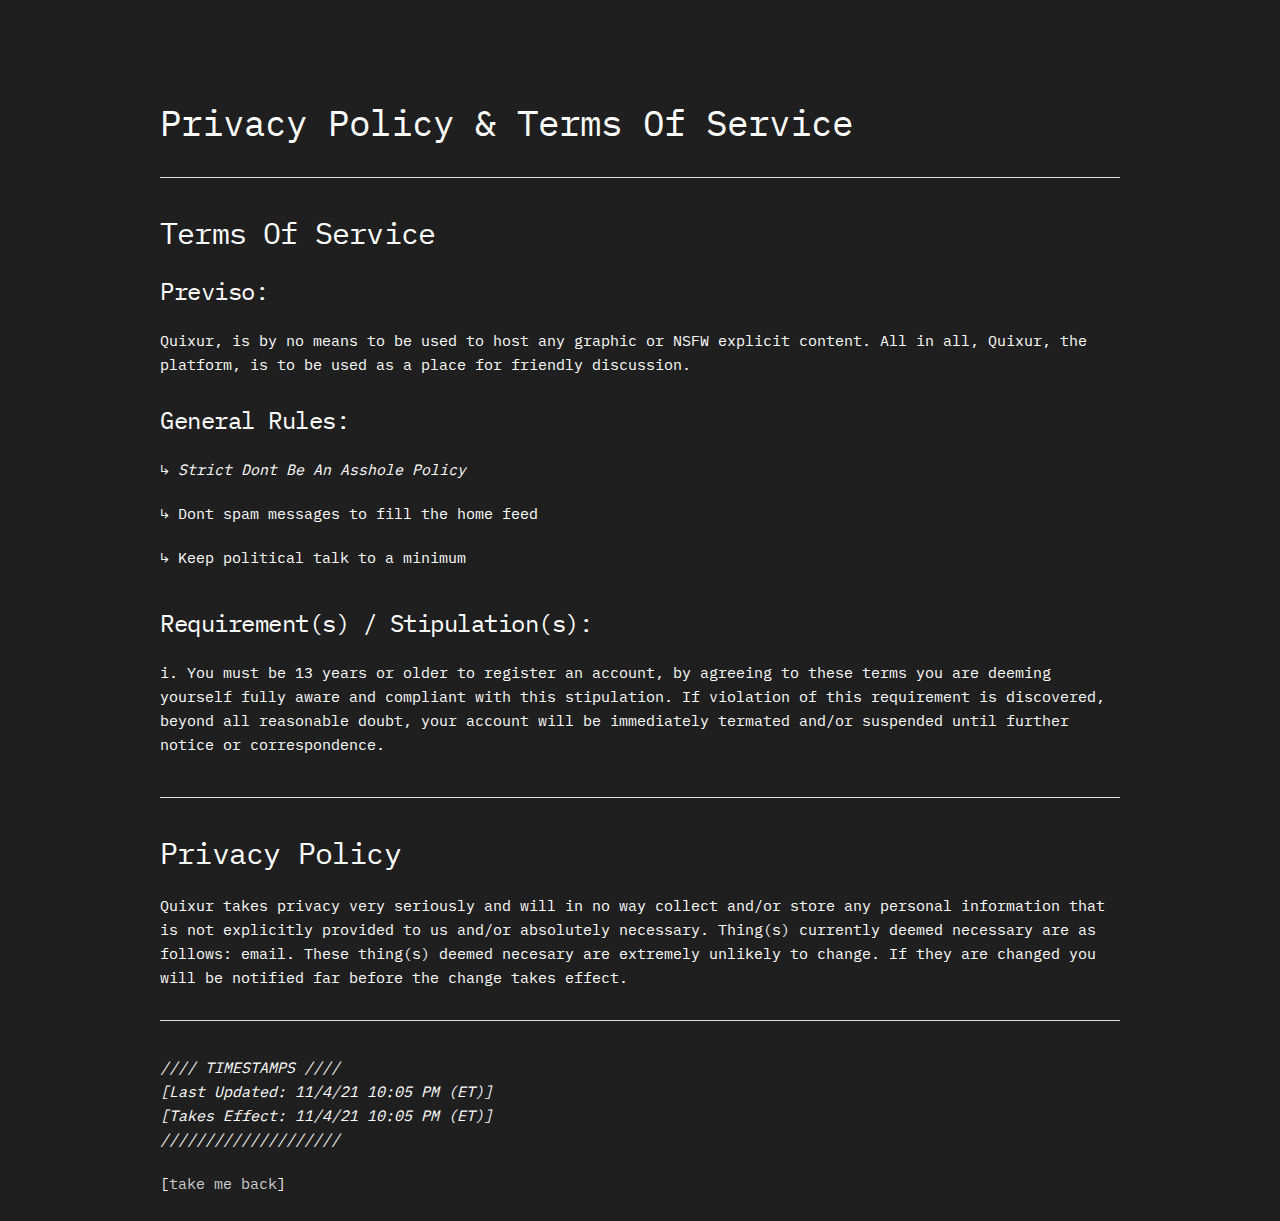
==== policies/index.html @ 14a597c8 "Adds Privacy Policy and Terms Of Service" ====
<!DOCTYPE html>
<html lang="en">
<head>
  <meta charset="utf-8">
  <title>Quixur - Terms Of Service & Privacy Policy</title>
  <meta name="viewport" content="width=device-width, initial-scale=1">
  <style>
    @font-face { font-family: IBMPlexMono; src: url("../assets/fonts/IBMPlexMono-Regular.ttf"); } 
  </style>
  <link rel="stylesheet" href="../stylesheets/skeleton/normalize.css">
  <link rel="stylesheet" href="../stylesheets/skeleton/skeleton.css">
  <link rel="stylesheet" href="../stylesheets/dark.css">
  <link rel="icon" href="../assets/favicons/favicon.ico">
  <link rel="apple-touch-icon" sizes="180x180" href="../assets/favicons/apple-touch-icon.png">
  <link rel="icon" type="image/png" sizes="32x32" href="../assets/favicons/favicon-32x32.png">
  <link rel="icon" type="image/png" sizes="16x16" href="../assets/favicons/favicon-16x16.png">
  <link rel="manifest" href="../assets/favicons/site.webmanifest">

</head>
<body>
  <div class="container">
    <div class="row">
      <div class="six column" style="margin-top: 100px">
        <h3>Privacy Policy & Terms Of Service</h3>
        <hr>
        <h4>Terms Of Service</h4>
        <h5>Previso:</h5>
        <p>Quixur, is by no means to be used to host any graphic or NSFW explicit content. 
          All in all, Quixur, the platform, is to be used as a place for friendly discussion.</p>
        <h5>General Rules:</h5>
        <ul>
          <li><a href="https://www.youtube.com/watch?v=1hZ5pzuYZ0c" rel="noopener noreferrer nofollow" target="_blank"><em>Strict Dont Be An Asshole Policy</em></a></li>
          <li>Dont spam messages to fill the home feed</li>
          <li>Keep political talk to a minimum</li>
        </ul>
        <h5>Requirement(s) / Stipulation(s):</h5>
        <ol style="list-style-type: lower-roman;">
          <li>You must be 13 years or older to register an account, by agreeing to these terms you are deeming yourself fully aware and compliant with this stipulation. If violation of this requirement is discovered, beyond all reasonable doubt, your account will be immediately termated and/or suspended until further notice or correspondence.</li>
        </ol>
        <hr>
        <h4>Privacy Policy</h4>
        <p>Quixur takes privacy very seriously and will in no way collect and/or store any personal information that is not explicitly provided to us and/or absolutely necessary. 
          Thing(s) currently deemed necessary are as follows: email. These thing(s) deemed necesary are extremely unlikely to change. 
          If they are changed you will be notified far before the change takes effect. </p>
        <hr>
        <p style="margin-bottom: 0px;"><em>//// TIMESTAMPS ////</em></p>
        <p style="margin-bottom: 0px;"><em>[Last Updated: 11/4/21 10:05 PM (ET)]</em></p>
        <p style="margin-bottom: 0px;"><em>[Takes Effect: 11/4/21 10:05 PM (ET)]</em></p>
        <p style="margin-bottom: 20px;"><em>////////////////////</em></p>
        <p>[<a href="" onclick="document.referrer" title='Link to the page you were sent here from'>take me back</a>]</p>
      </div>
    </div>
  </div>
</body>
</html>
---- stylesheets/skeleton/skeleton.css ----
/*
* Skeleton V2.0.4
* Copyright 2014, Dave Gamache
* www.getskeleton.com
* Free to use under the MIT license.
* http://www.opensource.org/licenses/mit-license.php
* 12/29/2014
*/


/* Table of contents
––––––––––––––––––––––––––––––––––––––––––––––––––
- Grid
- Base Styles
- Typography
- Links
- Buttons
- Forms
- Lists
- Code
- Tables
- Spacing
- Utilities
- Clearing
- Media Queries
*/


/* Grid
–––––––––––––––––––––––––––––––––––––––––––––––––– */
.container {
  position: relative;
  width: 100%;
  max-width: 960px;
  margin: 0 auto;
  padding: 0 20px;
  box-sizing: border-box; }
.column,
.columns {
  width: 100%;
  float: left;
  box-sizing: border-box; }

/* For devices larger than 400px */
@media (min-width: 400px) {
  .container {
    width: 85%;
    padding: 0; }
}

/* For devices larger than 550px */
@media (min-width: 550px) {
  .container {
    width: 80%; }
  .column,
  .columns {
    margin-left: 4%; }
  .column:first-child,
  .columns:first-child {
    margin-left: 0; }

  .one.column,
  .one.columns                    { width: 4.66666666667%; }
  .two.columns                    { width: 13.3333333333%; }
  .three.columns                  { width: 22%;            }
  .four.columns                   { width: 30.6666666667%; }
  .five.columns                   { width: 39.3333333333%; }
  .six.columns                    { width: 48%;            }
  .seven.columns                  { width: 56.6666666667%; }
  .eight.columns                  { width: 65.3333333333%; }
  .nine.columns                   { width: 74.0%;          }
  .ten.columns                    { width: 82.6666666667%; }
  .eleven.columns                 { width: 91.3333333333%; }
  .twelve.columns                 { width: 100%; margin-left: 0; }

  .one-third.column               { width: 30.6666666667%; }
  .two-thirds.column              { width: 65.3333333333%; }

  .one-half.column                { width: 48%; }

  /* Offsets */
  .offset-by-one.column,
  .offset-by-one.columns          { margin-left: 8.66666666667%; }
  .offset-by-two.column,
  .offset-by-two.columns          { margin-left: 17.3333333333%; }
  .offset-by-three.column,
  .offset-by-three.columns        { margin-left: 26%;            }
  .offset-by-four.column,
  .offset-by-four.columns         { margin-left: 34.6666666667%; }
  .offset-by-five.column,
  .offset-by-five.columns         { margin-left: 43.3333333333%; }
  .offset-by-six.column,
  .offset-by-six.columns          { margin-left: 52%;            }
  .offset-by-seven.column,
  .offset-by-seven.columns        { margin-left: 60.6666666667%; }
  .offset-by-eight.column,
  .offset-by-eight.columns        { margin-left: 69.3333333333%; }
  .offset-by-nine.column,
  .offset-by-nine.columns         { margin-left: 78.0%;          }
  .offset-by-ten.column,
  .offset-by-ten.columns          { margin-left: 86.6666666667%; }
  .offset-by-eleven.column,
  .offset-by-eleven.columns       { margin-left: 95.3333333333%; }

  .offset-by-one-third.column,
  .offset-by-one-third.columns    { margin-left: 34.6666666667%; }
  .offset-by-two-thirds.column,
  .offset-by-two-thirds.columns   { margin-left: 69.3333333333%; }

  .offset-by-one-half.column,
  .offset-by-one-half.columns     { margin-left: 52%; }

}


/* Base Styles
–––––––––––––––––––––––––––––––––––––––––––––––––– */
/* NOTE
html is set to 62.5% so that all the REM measurements throughout Skeleton
are based on 10px sizing. So basically 1.5rem = 15px :) */
html {
  font-size: 62.5%; }
body {
  font-size: 1.5em; /* currently ems cause chrome bug misinterpreting rems on body element */
  line-height: 1.6;
  font-weight: 400;
  font-family: "Raleway", "HelveticaNeue", "Helvetica Neue", Helvetica, Arial, sans-serif;
  color: #222; }


/* Typography
–––––––––––––––––––––––––––––––––––––––––––––––––– */
h1, h2, h3, h4, h5, h6 {
  margin-top: 0;
  margin-bottom: 2rem;
  font-weight: 300; }
h1 { font-size: 4.0rem; line-height: 1.2;  letter-spacing: -.1rem;}
h2 { font-size: 3.6rem; line-height: 1.25; letter-spacing: -.1rem; }
h3 { font-size: 3.0rem; line-height: 1.3;  letter-spacing: -.1rem; }
h4 { font-size: 2.4rem; line-height: 1.35; letter-spacing: -.08rem; }
h5 { font-size: 1.8rem; line-height: 1.5;  letter-spacing: -.05rem; }
h6 { font-size: 1.5rem; line-height: 1.6;  letter-spacing: 0; }

/* Larger than phablet */
@media (min-width: 550px) {
  h1 { font-size: 5.0rem; }
  h2 { font-size: 4.2rem; }
  h3 { font-size: 3.6rem; }
  h4 { font-size: 3.0rem; }
  h5 { font-size: 2.4rem; }
  h6 { font-size: 1.5rem; }
}

p {
  margin-top: 0; }


/* Links
–––––––––––––––––––––––––––––––––––––––––––––––––– */
a {
  color: #1EAEDB; }
a:hover {
  color: #0FA0CE; }


/* Buttons
–––––––––––––––––––––––––––––––––––––––––––––––––– */
.button,
button,
input[type="submit"],
input[type="reset"],
input[type="button"] {
  display: inline-block;
  height: 38px;
  padding: 0 30px;
  color: #555;
  text-align: center;
  font-size: 11px;
  font-weight: 600;
  line-height: 38px;
  letter-spacing: .1rem;
  text-transform: uppercase;
  text-decoration: none;
  white-space: nowrap;
  background-color: transparent;
  border-radius: 4px;
  border: 1px solid #bbb;
  cursor: pointer;
  box-sizing: border-box; }
.button:hover,
button:hover,
input[type="submit"]:hover,
input[type="reset"]:hover,
input[type="button"]:hover,
.button:focus,
button:focus,
input[type="submit"]:focus,
input[type="reset"]:focus,
input[type="button"]:focus {
  color: #333;
  border-color: #888;
  outline: 0; }
.button.button-primary,
button.button-primary,
input[type="submit"].button-primary,
input[type="reset"].button-primary,
input[type="button"].button-primary {
  color: #FFF;
  background-color: #33C3F0;
  border-color: #33C3F0; }
.button.button-primary:hover,
button.button-primary:hover,
input[type="submit"].button-primary:hover,
input[type="reset"].button-primary:hover,
input[type="button"].button-primary:hover,
.button.button-primary:focus,
button.button-primary:focus,
input[type="submit"].button-primary:focus,
input[type="reset"].button-primary:focus,
input[type="button"].button-primary:focus {
  color: #FFF;
  background-color: #1EAEDB;
  border-color: #1EAEDB; }


/* Forms
–––––––––––––––––––––––––––––––––––––––––––––––––– */
input[type="email"],
input[type="number"],
input[type="search"],
input[type="text"],
input[type="tel"],
input[type="url"],
input[type="password"],
textarea,
select {
  height: 38px;
  padding: 6px 10px; /* The 6px vertically centers text on FF, ignored by Webkit */
  background-color: #fff;
  border: 1px solid #D1D1D1;
  border-radius: 4px;
  box-shadow: none;
  box-sizing: border-box; }
/* Removes awkward default styles on some inputs for iOS */
input[type="email"],
input[type="number"],
input[type="search"],
input[type="text"],
input[type="tel"],
input[type="url"],
input[type="password"],
textarea {
  -webkit-appearance: none;
     -moz-appearance: none;
          appearance: none; }
textarea {
  min-height: 65px;
  padding-top: 6px;
  padding-bottom: 6px; }
input[type="email"]:focus,
input[type="number"]:focus,
input[type="search"]:focus,
input[type="text"]:focus,
input[type="tel"]:focus,
input[type="url"]:focus,
input[type="password"]:focus,
textarea:focus,
select:focus {
  border: 1px solid #33C3F0;
  outline: 0; }
label,
legend {
  display: block;
  margin-bottom: .5rem;
  font-weight: 600; }
fieldset {
  padding: 0;
  border-width: 0; }
input[type="checkbox"],
input[type="radio"] {
  display: inline; }
label > .label-body {
  display: inline-block;
  margin-left: .5rem;
  font-weight: normal; }


/* Lists
–––––––––––––––––––––––––––––––––––––––––––––––––– */
ul {
  list-style: circle inside; }
ol {
  list-style: decimal inside; }
ol, ul {
  padding-left: 0;
  margin-top: 0; }
ul ul,
ul ol,
ol ol,
ol ul {
  margin: 1.5rem 0 1.5rem 3rem;
  font-size: 90%; }
li {
  margin-bottom: 1rem; }


/* Code
–––––––––––––––––––––––––––––––––––––––––––––––––– */
code {
  padding: .2rem .5rem;
  margin: 0 .2rem;
  font-size: 90%;
  white-space: nowrap;
  background: #F1F1F1;
  border: 1px solid #E1E1E1;
  border-radius: 4px; }
pre > code {
  display: block;
  padding: 1rem 1.5rem;
  white-space: pre; }


/* Tables
–––––––––––––––––––––––––––––––––––––––––––––––––– */
th,
td {
  padding: 12px 15px;
  text-align: left;
  border-bottom: 1px solid #E1E1E1; }
th:first-child,
td:first-child {
  padding-left: 0; }
th:last-child,
td:last-child {
  padding-right: 0; }


/* Spacing
–––––––––––––––––––––––––––––––––––––––––––––––––– */
button,
.button {
  margin-bottom: 1rem; }
input,
textarea,
select,
fieldset {
  margin-bottom: 1.5rem; }
pre,
blockquote,
dl,
figure,
table,
p,
ul,
ol,
form {
  margin-bottom: 2.5rem; }


/* Utilities
–––––––––––––––––––––––––––––––––––––––––––––––––– */
.u-full-width {
  width: 100%;
  box-sizing: border-box; }
.u-max-full-width {
  max-width: 100%;
  box-sizing: border-box; }
.u-pull-right {
  float: right; }
.u-pull-left {
  float: left; }


/* Misc
–––––––––––––––––––––––––––––––––––––––––––––––––– */
hr {
  margin-top: 3rem;
  margin-bottom: 3.5rem;
  border-width: 0;
  border-top: 1px solid #E1E1E1; }


/* Clearing
–––––––––––––––––––––––––––––––––––––––––––––––––– */

/* Self Clearing Goodness */
.container:after,
.row:after,
.u-cf {
  content: "";
  display: table;
  clear: both; }


/* Media Queries
–––––––––––––––––––––––––––––––––––––––––––––––––– */
/*
Note: The best way to structure the use of media queries is to create the queries
near the relevant code. For example, if you wanted to change the styles for buttons
on small devices, paste the mobile query code up in the buttons section and style it
there.
*/


/* Larger than mobile */
@media (min-width: 400px) {}

/* Larger than phablet (also point when grid becomes active) */
@media (min-width: 550px) {}

/* Larger than tablet */
@media (min-width: 750px) {}

/* Larger than desktop */
@media (min-width: 1000px) {}

/* Larger than Desktop HD */
@media (min-width: 1200px) {}
---- stylesheets/dark.css ----
*{
    background-color: #1f1f1f;
    color: white;
    font-family: IBMPlexMono;
}
a, a:visited{
    color: #CFCFCF;
    text-decoration: none;
}
a:hover{
    color: #FFFFFF;
    text-decoration: underline;
}
li {
    padding-bottom: 10px
}
ul {
    list-style: none
}
ul li::before {
    content: "\21B3\0020"
}
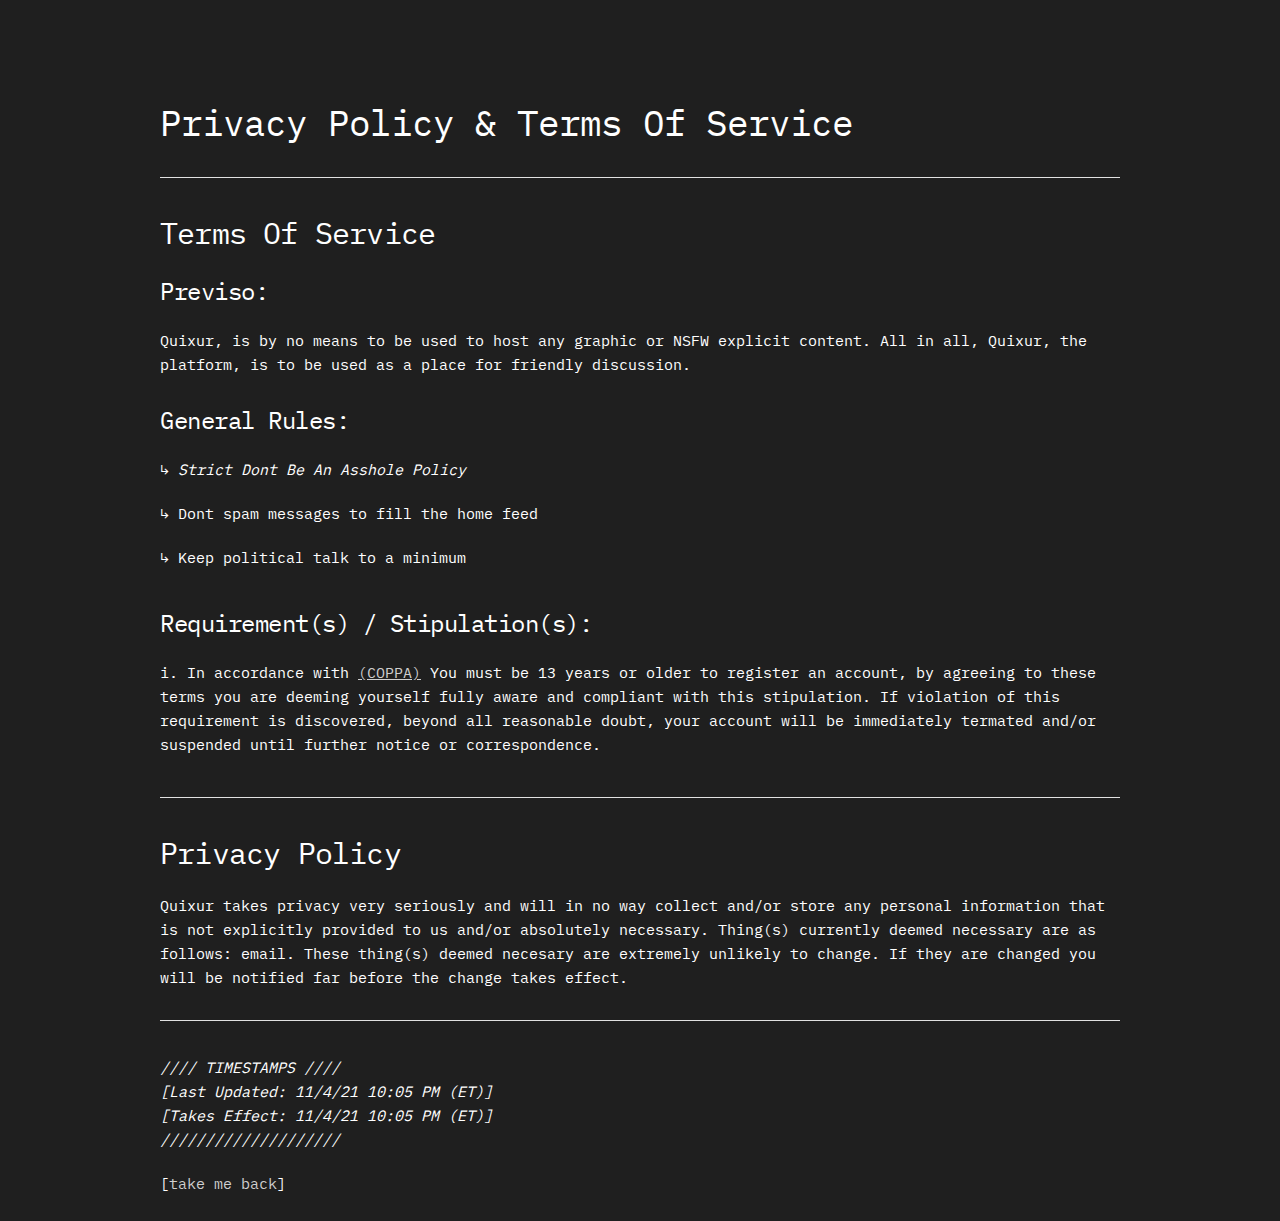
==== commit 3c400fab: "Adds COPPA Reference" ====
--- a/policies/index.html
+++ b/policies/index.html
@@ -35,7 +35,7 @@
         </ul>
         <h5>Requirement(s) / Stipulation(s):</h5>
         <ol style="list-style-type: lower-roman;">
-          <li>You must be 13 years or older to register an account, by agreeing to these terms you are deeming yourself fully aware and compliant with this stipulation. If violation of this requirement is discovered, beyond all reasonable doubt, your account will be immediately termated and/or suspended until further notice or correspondence.</li>
+          <li>In accordance with <a href="https://www.federalreserve.gov/boarddocs/supmanual/cch/coppa.pdf" rel="noopener noreferrer nofollow" target="_blank" style="text-decoration: underline;">(COPPA)</a> You must be 13 years or older to register an account, by agreeing to these terms you are deeming yourself fully aware and compliant with this stipulation. If violation of this requirement is discovered, beyond all reasonable doubt, your account will be immediately termated and/or suspended until further notice or correspondence.</li>
         </ol>
         <hr>
         <h4>Privacy Policy</h4>
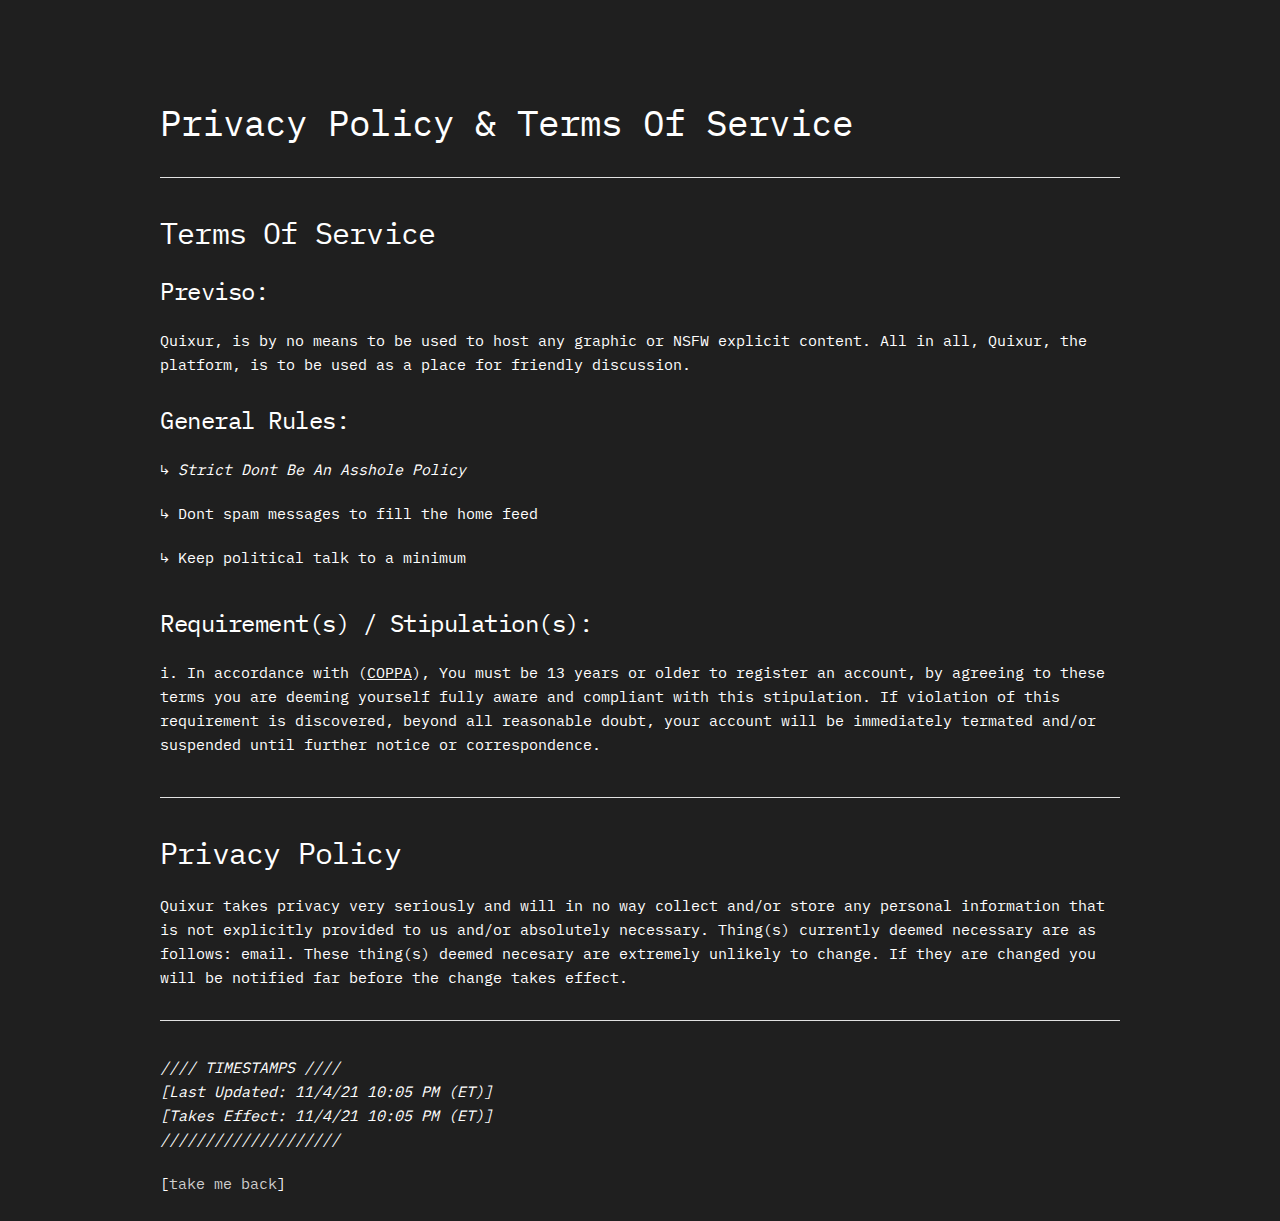
==== commit 7d8b68d6: "Update COPPA Link" ====
--- a/policies/index.html
+++ b/policies/index.html
@@ -35,7 +35,7 @@
         </ul>
         <h5>Requirement(s) / Stipulation(s):</h5>
         <ol style="list-style-type: lower-roman;">
-          <li>In accordance with <a href="https://www.federalreserve.gov/boarddocs/supmanual/cch/coppa.pdf" rel="noopener noreferrer nofollow" target="_blank" style="text-decoration: underline;">(COPPA)</a> You must be 13 years or older to register an account, by agreeing to these terms you are deeming yourself fully aware and compliant with this stipulation. If violation of this requirement is discovered, beyond all reasonable doubt, your account will be immediately termated and/or suspended until further notice or correspondence.</li>
+          <li>In accordance with (<a href="https://www.federalreserve.gov/boarddocs/supmanual/cch/coppa.pdf" rel="noopener noreferrer nofollow" target="_blank" style="text-decoration: underline; color: white;">COPPA</a>), You must be 13 years or older to register an account, by agreeing to these terms you are deeming yourself fully aware and compliant with this stipulation. If violation of this requirement is discovered, beyond all reasonable doubt, your account will be immediately termated and/or suspended until further notice or correspondence.</li>
         </ol>
         <hr>
         <h4>Privacy Policy</h4>
